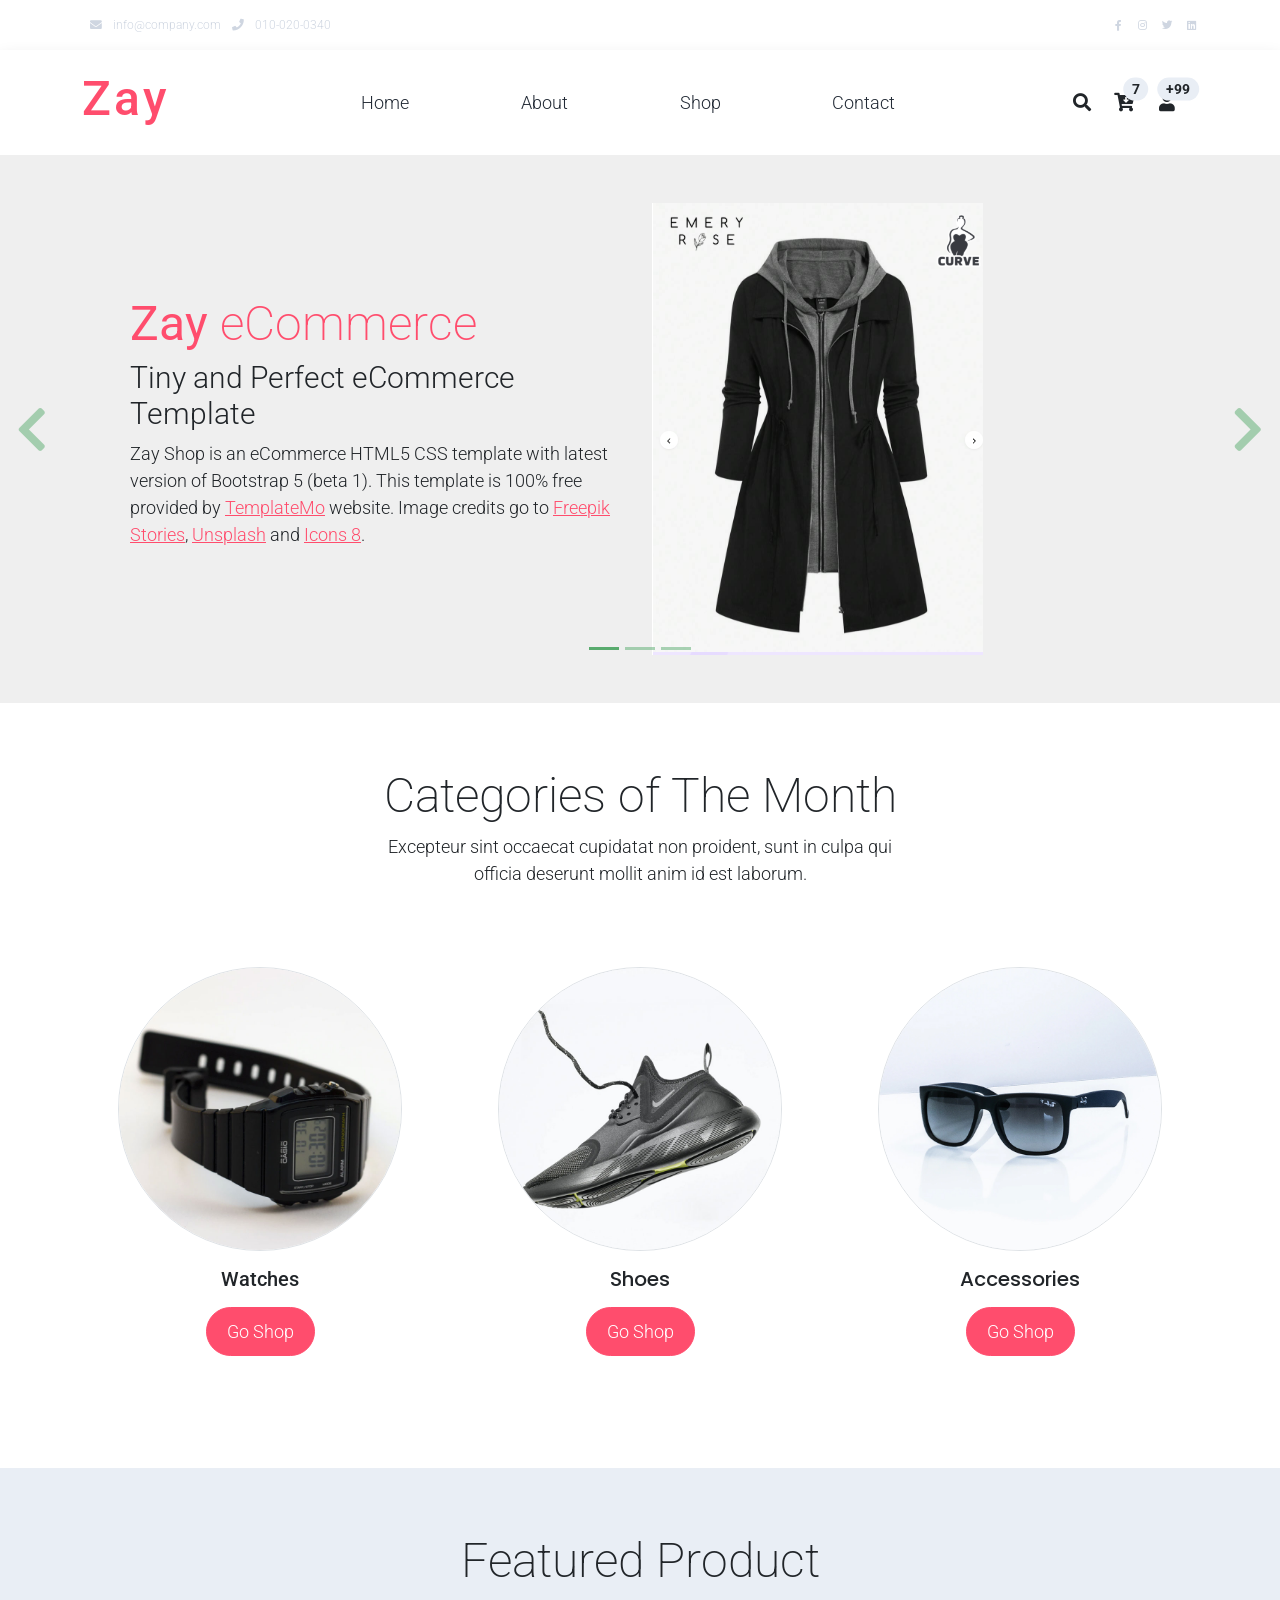
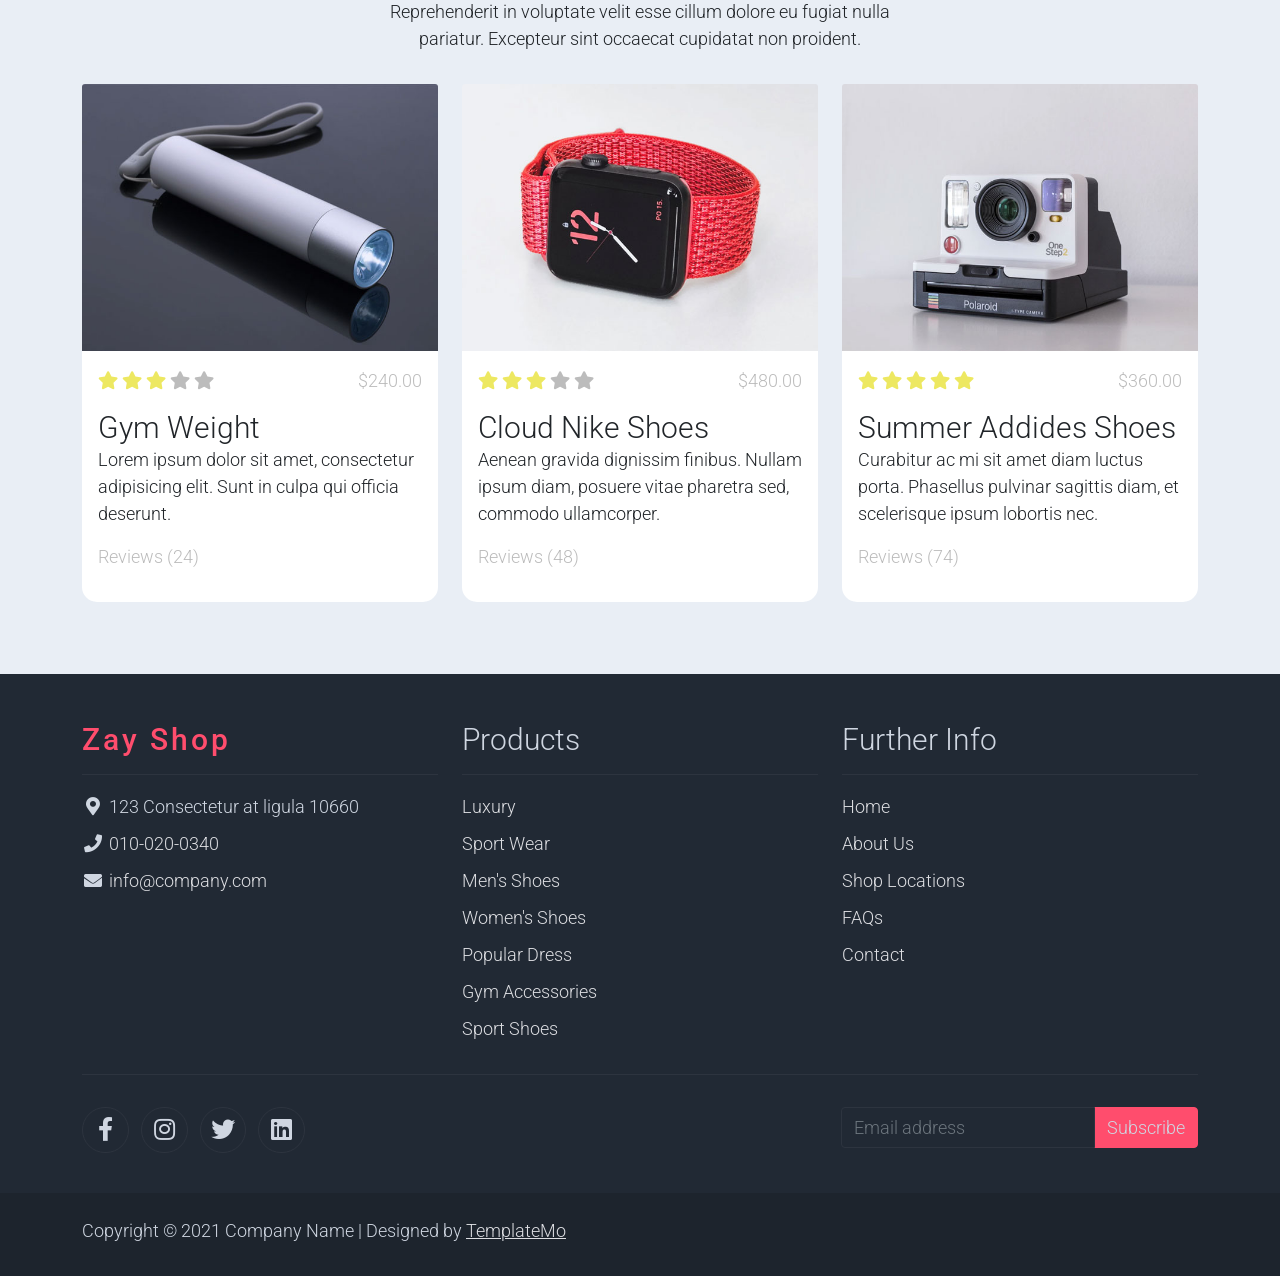
==== index.html @ 55a2761c "Actualizacion de titulo" ====
<!DOCTYPE html>
<html lang="en">

<head>
    <title>Zay Collection</title>
    <meta charset="utf-8">
    <meta name="viewport" content="width=device-width, initial-scale=1">

    <link rel="apple-touch-icon" href="assets/img/apple-icon.png">
    <link rel="shortcut icon" type="image/x-icon" href="assets/img/favicon.ico">

    <link rel="stylesheet" href="assets/css/bootstrap.min.css">
    <link rel="stylesheet" href="assets/css/templatemo.css">
    <link rel="stylesheet" href="assets/css/custom.css">

    <!-- Load fonts style after rendering the layout styles -->
     <link href="https://fonts.googleapis.com/css2?family=Poppins:wght@300;500;700&family=Roboto:wght@300;400&display=swap" rel="stylesheet">
    <link rel="stylesheet" href="assets/css/fontawesome.min.css">
<!--
    
TemplateMo 559 Zay Collection

https://templatemo.com/tm-559-zay-collection

-->
</head>

<body>
    <!-- Start Top Nav -->
    <nav class="navbar navbar-expand-lg bg-dark navbar-light d-none d-lg-block" id="templatemo_nav_top">
        <div class="container text-light">
            <div class="w-100 d-flex justify-content-between">
                <div>
                    <i class="fa fa-envelope mx-2"></i>
                    <a class="navbar-sm-brand text-light text-decoration-none" href="mailto:info@company.com">info@company.com</a>
                    <i class="fa fa-phone mx-2"></i>
                    <a class="navbar-sm-brand text-light text-decoration-none" href="tel:010-020-0340">010-020-0340</a>
                </div>
                <div>
                    <a class="text-light" href="https://fb.com/templatemo" target="_blank" rel="sponsored"><i class="fab fa-facebook-f fa-sm fa-fw me-2"></i></a>
                    <a class="text-light" href="https://www.instagram.com/" target="_blank"><i class="fab fa-instagram fa-sm fa-fw me-2"></i></a>
                    <a class="text-light" href="https://twitter.com/" target="_blank"><i class="fab fa-twitter fa-sm fa-fw me-2"></i></a>
                    <a class="text-light" href="https://www.linkedin.com/" target="_blank"><i class="fab fa-linkedin fa-sm fa-fw"></i></a>
                </div>
            </div>
        </div>
    </nav>
    <!-- Close Top Nav -->


    <!-- Header -->
    <nav class="navbar navbar-expand-lg navbar-light shadow">
        <div class="container d-flex justify-content-between align-items-center">

            <a class="navbar-brand text-success logo h1 align-self-center" href="index.html">
                Zay
            </a>

            <button class="navbar-toggler border-0" type="button" data-bs-toggle="collapse" data-bs-target="#templatemo_main_nav" aria-controls="navbarSupportedContent" aria-expanded="false" aria-label="Toggle navigation">
                <span class="navbar-toggler-icon"></span>
            </button>

            <div class="align-self-center collapse navbar-collapse flex-fill  d-lg-flex justify-content-lg-between" id="templatemo_main_nav">
                <div class="flex-fill">
                    <ul class="nav navbar-nav d-flex justify-content-between mx-lg-auto">
                        <li class="nav-item">
                            <a class="nav-link" href="index.html">Home</a>
                        </li>
                        <li class="nav-item">
                            <a class="nav-link" href="about.html">About</a>
                        </li>
                        <li class="nav-item">
                            <a class="nav-link" href="shop.html">Shop</a>
                        </li>
                        <li class="nav-item">
                            <a class="nav-link" href="contact.html">Contact</a>
                        </li>
                    </ul>
                </div>
                <div class="navbar align-self-center d-flex">
                    <div class="d-lg-none flex-sm-fill mt-3 mb-4 col-7 col-sm-auto pr-3">
                        <div class="input-group">
                            <input type="text" class="form-control" id="inputMobileSearch" placeholder="Search ...">
                            <div class="input-group-text">
                                <i class="fa fa-fw fa-search"></i>
                            </div>
                        </div>
                    </div>
                    <a class="nav-icon d-none d-lg-inline" href="#" data-bs-toggle="modal" data-bs-target="#templatemo_search">
                        <i class="fa fa-fw fa-search text-dark mr-2"></i>
                    </a>
                    <a class="nav-icon position-relative text-decoration-none" href="#">
                        <i class="fa fa-fw fa-cart-arrow-down text-dark mr-1"></i>
                        <span class="position-absolute top-0 left-100 translate-middle badge rounded-pill bg-light text-dark">7</span>
                    </a>
                    <a class="nav-icon position-relative text-decoration-none" href="#">
                        <i class="fa fa-fw fa-user text-dark mr-3"></i>
                        <span class="position-absolute top-0 left-100 translate-middle badge rounded-pill bg-light text-dark">+99</span>
                    </a>
                </div>
            </div>

        </div>
    </nav>
    <!-- Close Header -->

    <!-- Modal -->
    <div class="modal fade bg-white" id="templatemo_search" tabindex="-1" role="dialog" aria-labelledby="exampleModalLabel" aria-hidden="true">
        <div class="modal-dialog modal-lg" role="document">
            <div class="w-100 pt-1 mb-5 text-right">
                <button type="button" class="btn-close" data-bs-dismiss="modal" aria-label="Close"></button>
            </div>
            <form action="" method="get" class="modal-content modal-body border-0 p-0">
                <div class="input-group mb-2">
                    <input type="text" class="form-control" id="inputModalSearch" name="q" placeholder="Search ...">
                    <button type="submit" class="input-group-text bg-success text-light">
                        <i class="fa fa-fw fa-search text-white"></i>
                    </button>
                </div>
            </form>
        </div>
    </div>



    <!-- Start Banner Hero -->
    <div id="template-mo-zay-hero-carousel" class="carousel slide" data-bs-ride="carousel">
        <ol class="carousel-indicators">
            <li data-bs-target="#template-mo-zay-hero-carousel" data-bs-slide-to="0" class="active"></li>
            <li data-bs-target="#template-mo-zay-hero-carousel" data-bs-slide-to="1"></li>
            <li data-bs-target="#template-mo-zay-hero-carousel" data-bs-slide-to="2"></li>
        </ol>
        <div class="carousel-inner">
            <div class="carousel-item active">
                <div class="container">
                    <div class="row p-5">
                        <div class="mx-auto col-md-8 col-lg-6 order-lg-last">
                            <img class="img-fluid" src="./assets/img/Banner1.png" alt="">
                        </div>
                        <div class="col-lg-6 mb-0 d-flex align-items-center">
                            <div class="text-align-left align-self-center">
                                <h1 class="h1 text-success"><b>Zay</b> eCommerce</h1>
                                <h3 class="h2">Tiny and Perfect eCommerce Template</h3>
                                <p>
                                    Zay Shop is an eCommerce HTML5 CSS template with latest version of Bootstrap 5 (beta 1). 
                                    This template is 100% free provided by <a rel="sponsored" class="text-success" href="https://templatemo.com" target="_blank">TemplateMo</a> website. 
                                    Image credits go to <a rel="sponsored" class="text-success" href="https://stories.freepik.com/" target="_blank">Freepik Stories</a>,
                                    <a rel="sponsored" class="text-success" href="https://unsplash.com/" target="_blank">Unsplash</a> and
                                    <a rel="sponsored" class="text-success" href="https://icons8.com/" target="_blank">Icons 8</a>.
                                </p>
                            </div>
                        </div>
                    </div>
                </div>
            </div>
            <div class="carousel-item">
                <div class="container">
                    <div class="row p-5">
                        <div class="mx-auto col-md-8 col-lg-6 order-lg-last">
                            <img class="img-fluid" src="./assets/img/banner2.png" alt="">
                        </div>
                        <div class="col-lg-6 mb-0 d-flex align-items-center">
                            <div class="text-align-left">
                                <h1 class="h1">Proident occaecat</h1>
                                <h3 class="h2">Aliquip ex ea commodo consequat</h3>
                                <p>
                                    You are permitted to use this Zay CSS template for your commercial websites. 
                                    You are <strong>not permitted</strong> to re-distribute the template ZIP file in any kind of template collection websites.
                                </p>
                            </div>
                        </div>
                    </div>
                </div>
            </div>
            <div class="carousel-item">
                <div class="container">
                    <div class="row p-5">
                        <div class="mx-auto col-md-8 col-lg-6 order-lg-last">
                            <img class="img-fluid" src="./assets/img/banner_img_03.jpg" alt="">
                        </div>
                        <div class="col-lg-6 mb-0 d-flex align-items-center">
                            <div class="text-align-left">
                                <h1 class="h1">Repr in voluptate</h1>
                                <h3 class="h2">Ullamco laboris nisi ut </h3>
                                <p>
                                    We bring you 100% free CSS templates for your websites. 
                                    If you wish to support TemplateMo, please make a small contribution via PayPal or tell your friends about our website. Thank you.
                                </p>
                            </div>
                        </div>
                    </div>
                </div>
            </div>
        </div>
        <a class="carousel-control-prev text-decoration-none w-auto ps-3" href="#template-mo-zay-hero-carousel" role="button" data-bs-slide="prev">
            <i class="fas fa-chevron-left"></i>
        </a>
        <a class="carousel-control-next text-decoration-none w-auto pe-3" href="#template-mo-zay-hero-carousel" role="button" data-bs-slide="next">
            <i class="fas fa-chevron-right"></i>
        </a>
    </div>
    <!-- End Banner Hero -->


    <!-- Start Categories of The Month -->
    <section class="container py-5">
        <div class="row text-center pt-3">
            <div class="col-lg-6 m-auto">
                <h1 class="h1">Categories of The Month</h1>
                <p>
                    Excepteur sint occaecat cupidatat non proident, sunt in culpa qui officia
                    deserunt mollit anim id est laborum.
                </p>
            </div>
        </div>
        <div class="row">
            <div class="col-12 col-md-4 p-5 mt-3">
                <a href="#"><img src="./assets/img/category_img_01.jpg" class="rounded-circle img-fluid border"></a>
                <h5 class="text-center mt-3 mb-3">Watches</h5>
                <p class="text-center"><a class="btn btn-success">Go Shop</a></p>
            </div>
            <div class="col-12 col-md-4 p-5 mt-3">
                <a href="#"><img src="./assets/img/category_img_02.jpg" class="rounded-circle img-fluid border"></a>
                <h2 class="h5 text-center mt-3 mb-3">Shoes</h2>
                <p class="text-center"><a class="btn btn-success">Go Shop</a></p>
            </div>
            <div class="col-12 col-md-4 p-5 mt-3">
                <a href="#"><img src="./assets/img/category_img_03.jpg" class="rounded-circle img-fluid border"></a>
                <h2 class="h5 text-center mt-3 mb-3">Accessories</h2>
                <p class="text-center"><a class="btn btn-success">Go Shop</a></p>
            </div>
        </div>
    </section>
    <!-- End Categories of The Month -->


    <!-- Start Featured Product -->
    <section class="bg-light">
        <div class="container py-5">
            <div class="row text-center py-3">
                <div class="col-lg-6 m-auto">
                    <h1 class="h1">Featured Product</h1>
                    <p>
                        Reprehenderit in voluptate velit esse cillum dolore eu fugiat nulla pariatur.
                        Excepteur sint occaecat cupidatat non proident.
                    </p>
                </div>
            </div>
            <div class="row">
                <div class="col-12 col-md-4 mb-4">
                    <div class="card h-100">
                        <a href="shop-single.html">
                            <img src="./assets/img/feature_prod_01.jpg" class="card-img-top" alt="...">
                        </a>
                        <div class="card-body">
                            <ul class="list-unstyled d-flex justify-content-between">
                                <li>
                                    <i class="text-warning fa fa-star"></i>
                                    <i class="text-warning fa fa-star"></i>
                                    <i class="text-warning fa fa-star"></i>
                                    <i class="text-muted fa fa-star"></i>
                                    <i class="text-muted fa fa-star"></i>
                                </li>
                                <li class="text-muted text-right">$240.00</li>
                            </ul>
                            <a href="shop-single.html" class="h2 text-decoration-none text-dark">Gym Weight</a>
                            <p class="card-text">
                                Lorem ipsum dolor sit amet, consectetur adipisicing elit. Sunt in culpa qui officia deserunt.
                            </p>
                            <p class="text-muted">Reviews (24)</p>
                        </div>
                    </div>
                </div>
                <div class="col-12 col-md-4 mb-4">
                    <div class="card h-100">
                        <a href="shop-single.html">
                            <img src="./assets/img/feature_prod_02.jpg" class="card-img-top" alt="...">
                        </a>
                        <div class="card-body">
                            <ul class="list-unstyled d-flex justify-content-between">
                                <li>
                                    <i class="text-warning fa fa-star"></i>
                                    <i class="text-warning fa fa-star"></i>
                                    <i class="text-warning fa fa-star"></i>
                                    <i class="text-muted fa fa-star"></i>
                                    <i class="text-muted fa fa-star"></i>
                                </li>
                                <li class="text-muted text-right">$480.00</li>
                            </ul>
                            <a href="shop-single.html" class="h2 text-decoration-none text-dark">Cloud Nike Shoes</a>
                            <p class="card-text">
                                Aenean gravida dignissim finibus. Nullam ipsum diam, posuere vitae pharetra sed, commodo ullamcorper.
                            </p>
                            <p class="text-muted">Reviews (48)</p>
                        </div>
                    </div>
                </div>
                <div class="col-12 col-md-4 mb-4">
                    <div class="card h-100">
                        <a href="shop-single.html">
                            <img src="./assets/img/feature_prod_03.jpg" class="card-img-top" alt="...">
                        </a>
                        <div class="card-body">
                            <ul class="list-unstyled d-flex justify-content-between">
                                <li>
                                    <i class="text-warning fa fa-star"></i>
                                    <i class="text-warning fa fa-star"></i>
                                    <i class="text-warning fa fa-star"></i>
                                    <i class="text-warning fa fa-star"></i>
                                    <i class="text-warning fa fa-star"></i>
                                </li>
                                <li class="text-muted text-right">$360.00</li>
                            </ul>
                            <a href="shop-single.html" class="h2 text-decoration-none text-dark">Summer Addides Shoes</a>
                            <p class="card-text">
                                Curabitur ac mi sit amet diam luctus porta. Phasellus pulvinar sagittis diam, et scelerisque ipsum lobortis nec.
                            </p>
                            <p class="text-muted">Reviews (74)</p>
                        </div>
                    </div>
                </div>
            </div>
        </div>
    </section>
    <!-- End Featured Product -->


    <!-- Start Footer -->
    <footer class="bg-dark" id="tempaltemo_footer">
        <div class="container">
            <div class="row">

                <div class="col-md-4 pt-5">
                    <h2 class="h2 text-success border-bottom pb-3 border-light logo">Zay Shop</h2>
                    <ul class="list-unstyled text-light footer-link-list">
                        <li>
                            <i class="fas fa-map-marker-alt fa-fw"></i>
                            123 Consectetur at ligula 10660
                        </li>
                        <li>
                            <i class="fa fa-phone fa-fw"></i>
                            <a class="text-decoration-none" href="tel:010-020-0340">010-020-0340</a>
                        </li>
                        <li>
                            <i class="fa fa-envelope fa-fw"></i>
                            <a class="text-decoration-none" href="mailto:info@company.com">info@company.com</a>
                        </li>
                    </ul>
                </div>

                <div class="col-md-4 pt-5">
                    <h2 class="h2 text-light border-bottom pb-3 border-light">Products</h2>
                    <ul class="list-unstyled text-light footer-link-list">
                        <li><a class="text-decoration-none" href="#">Luxury</a></li>
                        <li><a class="text-decoration-none" href="#">Sport Wear</a></li>
                        <li><a class="text-decoration-none" href="#">Men's Shoes</a></li>
                        <li><a class="text-decoration-none" href="#">Women's Shoes</a></li>
                        <li><a class="text-decoration-none" href="#">Popular Dress</a></li>
                        <li><a class="text-decoration-none" href="#">Gym Accessories</a></li>
                        <li><a class="text-decoration-none" href="#">Sport Shoes</a></li>
                    </ul>
                </div>

                <div class="col-md-4 pt-5">
                    <h2 class="h2 text-light border-bottom pb-3 border-light">Further Info</h2>
                    <ul class="list-unstyled text-light footer-link-list">
                        <li><a class="text-decoration-none" href="#">Home</a></li>
                        <li><a class="text-decoration-none" href="#">About Us</a></li>
                        <li><a class="text-decoration-none" href="#">Shop Locations</a></li>
                        <li><a class="text-decoration-none" href="#">FAQs</a></li>
                        <li><a class="text-decoration-none" href="#">Contact</a></li>
                    </ul>
                </div>

            </div>

            <div class="row text-light mb-4">
                <div class="col-12 mb-3">
                    <div class="w-100 my-3 border-top border-light"></div>
                </div>
                <div class="col-auto me-auto">
                    <ul class="list-inline text-left footer-icons">
                        <li class="list-inline-item border border-light rounded-circle text-center">
                            <a class="text-light text-decoration-none" target="_blank" href="http://facebook.com/"><i class="fab fa-facebook-f fa-lg fa-fw"></i></a>
                        </li>
                        <li class="list-inline-item border border-light rounded-circle text-center">
                            <a class="text-light text-decoration-none" target="_blank" href="https://www.instagram.com/"><i class="fab fa-instagram fa-lg fa-fw"></i></a>
                        </li>
                        <li class="list-inline-item border border-light rounded-circle text-center">
                            <a class="text-light text-decoration-none" target="_blank" href="https://twitter.com/"><i class="fab fa-twitter fa-lg fa-fw"></i></a>
                        </li>
                        <li class="list-inline-item border border-light rounded-circle text-center">
                            <a class="text-light text-decoration-none" target="_blank" href="https://www.linkedin.com/"><i class="fab fa-linkedin fa-lg fa-fw"></i></a>
                        </li>
                    </ul>
                </div>
                <div class="col-auto">
                    <label class="sr-only" for="subscribeEmail">Email address</label>
                    <div class="input-group mb-2">
                        <input type="text" class="form-control bg-dark border-light" id="subscribeEmail" placeholder="Email address">
                        <div class="input-group-text btn-success text-light">Subscribe</div>
                    </div>
                </div>
            </div>
        </div>

        <div class="w-100 bg-black py-3">
            <div class="container">
                <div class="row pt-2">
                    <div class="col-12">
                        <p class="text-left text-light">
                            Copyright &copy; 2021 Company Name 
                            | Designed by <a rel="sponsored" href="https://templatemo.com" target="_blank">TemplateMo</a>
                        </p>
                    </div>
                </div>
            </div>
        </div>

    </footer>
    <!-- End Footer -->

    <!-- Start Script -->
    <script src="assets/js/jquery-1.11.0.min.js"></script>
    <script src="assets/js/jquery-migrate-1.2.1.min.js"></script>
    <script src="assets/js/bootstrap.bundle.min.js"></script>
    <script src="assets/js/templatemo.js"></script>
    <script src="assets/js/custom.js"></script>
    <!-- End Script -->
</body>

</html>
---- assets/css/templatemo.css ----
/*

TemplateMo 559 Zay Shop

https://templatemo.com/tm-559-zay-shop

---------------------------------------------
Table of contents
------------------------------------------------
1. Typography
2. General
3. Nav
4. Hero Carousel
5. Accordion
6. Shop
7. Product
8. Carousel Hero
9. Carousel Brand
10. Services
11. Contact map
12. Footer
13. Small devices (landscape phones, 576px and up)
14. Medium devices (tablets, 768px and up)
15. Large devices (desktops, 992px and up)
16. Extra large devices (large desktops, 1200px and up)
--------------------------------------------- */




/* Typography */
body, ul, li, p, a, label, input, div {
  font-family: 'Roboto', sans-serif;
  font-size: 18px !important;
  font-weight: 300 !important;
}
.h1 {
  font-family: 'Roboto', sans-serif;
  font-size: 48px !important;
  font-weight: 200 !important;
}
.h2 {
  font-family: 'Roboto', sans-serif;
  font-size: 30px !important;
  font-weight: 300;
}
.h3 {
  font-family: 'Roboto', sans-serif;
  font-size: 22px !important;
}
/* General */
.logo { font-weight: 500 !important;}
.text-warning {  color: #ede861 !important;}
.text-muted { color: #bcbcbc !important;}
.text-success { color: #59ab6e !important;}
.text-light { color: #cfd6e1 !important;}
.bg-dark { background-color: #212934 !important;}
.bg-light { background-color: #e9eef5 !important;}
.bg-black { background-color: #1d242d !important;}
.bg-success { background-color: #59ab6e !important;}
.btn-success {
  background-color: #59ab6e !important;
  border-color: #56ae6c !important;
}
.pagination .page-link:hover {color: #000;}
.pagination .page-link:hover, .pagination .page-link.active {
  background-color: #69bb7e;
  color: #fff;
}
/* Nav */
#templatemo_nav_top { min-height: 40px;}
#templatemo_nav_top * { font-size: .9em !important;}
#templatemo_main_nav a { color: #212934;}
#templatemo_main_nav a:hover { color: #69bb7e;}
#templatemo_main_nav .navbar .nav-icon { margin-right: 20px;}

/* Hero Carousel */
#template-mo-zay-hero-carousel { background: #efefef !important;}
/* Accordion */
.templatemo-accordion a { color: #000;}
.templatemo-accordion a:hover { color: #333d4a;}
/* Shop */
.shop-top-menu a:hover { color: #69bb7e !important;}
/* Product */
.product-wap { box-shadow: 0px 5px 10px 0px rgba(0, 0, 0, 0.10);}
.product-wap .product-color-dot.color-dot-red { background:#f71515;}
.product-wap .product-color-dot.color-dot-blue { background:#6db4fe;}
.product-wap .product-color-dot.color-dot-black { background:#000000;}
.product-wap .product-color-dot.color-dot-light { background:#e0e0e0;}
.product-wap .product-color-dot.color-dot-green { background:#0bff7e;}
.card.product-wap .card .product-overlay {
  background: rgba(0,0,0,.2);
  visibility: hidden;
  opacity: 0;
  transition: .3s;
}
.card.product-wap:hover .card .product-overlay {
  visibility: visible;
  opacity: 1;
}
.card.product-wap a { color: #000;}
#carousel-related-product .slick-slide:focus { outline: none !important;}
#carousel-related-product .slick-dots li button:before {
  font-size: 15px;
  margin-top: 20px;
}
/* Brand */
.brand-img {
  filter: grayscale(100%);
  opacity: 0.5;
  transition: .5s;
}
.brand-img:hover {
  filter: grayscale(0%);
  opacity: 1;
}
/* Carousel Hero */
#template-mo-zay-hero-carousel .carousel-indicators li {
  margin-top: -50px;
  background-color: #59ab6e;
}
#template-mo-zay-hero-carousel .carousel-control-next i,
#template-mo-zay-hero-carousel .carousel-control-prev i {
  color: #59ab6e !important;
  font-size: 2.8em !important;
}
/* Carousel Brand */
.tempaltemo-carousel .h1 {
  font-size: .5em !important;
  color: #000 !important;
}
/* Services */
.services-icon-wap {transition: .3s;}
.services-icon-wap:hover, .services-icon-wap:hover i {color: #fff;}
.services-icon-wap:hover {background: #69bb7e;}
/* Contact map */
.leaflet-control a, .leaflet-control { font-size: 10px !important;}
.form-control { border: 1px solid #e8e8e8;}
/* Footer */
#tempaltemo_footer a { color: #dcdde1;}
#tempaltemo_footer a:hover { color: #68bb7d;}
#tempaltemo_footer ul.footer-link-list li { padding-top: 10px;}
#tempaltemo_footer ul.footer-icons li {
  width: 2.6em;
  height: 2.6em;
  line-height: 2.6em;
}
#tempaltemo_footer ul.footer-icons li:hover {
  background-color: #cfd6e1;
  transition: .5s;
}
#tempaltemo_footer ul.footer-icons li:hover i {
  color: #212934;
  transition: .5s;
}
#tempaltemo_footer .border-light { border-color: #2d343f !important;}
/*
// Extra small devices (portrait phones, less than 576px)
// No media query since this is the default in Bootstrap
*/
/* Small devices (landscape phones, 576px and up)*/
.product-wap .h3, .product-wap li, .product-wap i, .product-wap p {
  font-size: 12px !important;
}
.product-wap .product-color-dot {
  width: 6px;
  height: 6px;
}

@media (min-width: 576px) {
  .tempaltemo-carousel .h1 { font-size: 1em !important;}
}

/*// Medium devices (tablets, 768px and up)*/
@media (min-width: 768px) {
  #templatemo_main_nav .navbar-nav {max-width: 450px;}
 }

/* Large devices (desktops, 992px and up)*/
@media (min-width: 992px) {
  #templatemo_main_nav .navbar-nav {max-width: 550px;}
  #template-mo-zay-hero-carousel .carousel-item {min-height: 30rem !important;}
  .product-wap .h3, .product-wap li, .product-wap i, .product-wap p {font-size: 18px !important;}
  .product-wap .product-color-dot {
    width: 12px;
    height: 12px;
  }
}

/* Extra large devices (large desktops, 1200px and up)*/
@media (min-width: 1200px) {}
---- assets/css/custom.css ----
/*
Custom Css
*/
:root {
    --primary: #ff4d6d; /* rosado moderno */
}

.text-success {
    color: var(--primary) !important;
}

.btn-success {
    background-color: var(--primary) !important;
    border-color: var(--primary) !important;
}


body {
    font-family: 'Roboto', sans-serif;
}

h1, h2, h3 {
    font-family: 'Poppins', sans-serif;
    font-weight: 600;
}

.navbar {
    background-color: #ffffff !important;
    padding: 15px 0;
}

.navbar-brand {
    font-weight: bold;
    letter-spacing: 2px;
}

.card {
    border: none;
    border-radius: 15px;
    transition: 0.3s;
}

.card:hover {
    transform: translateY(-10px);
    box-shadow: 0 10px 25px rgba(0,0,0,0.15);
}

.btn {
    border-radius: 30px;
    padding: 10px 20px;
    transition: 0.3s;
}

.btn:hover {
    transform: scale(1.05);
}

.carousel-item {
    min-height: 500px;
}

.carousel-item h1 {
    font-size: 2.5rem;
    font-weight: bold;
}

.logo {
    font-size: 2rem;
    font-weight: bold;
    letter-spacing: 3px;
}
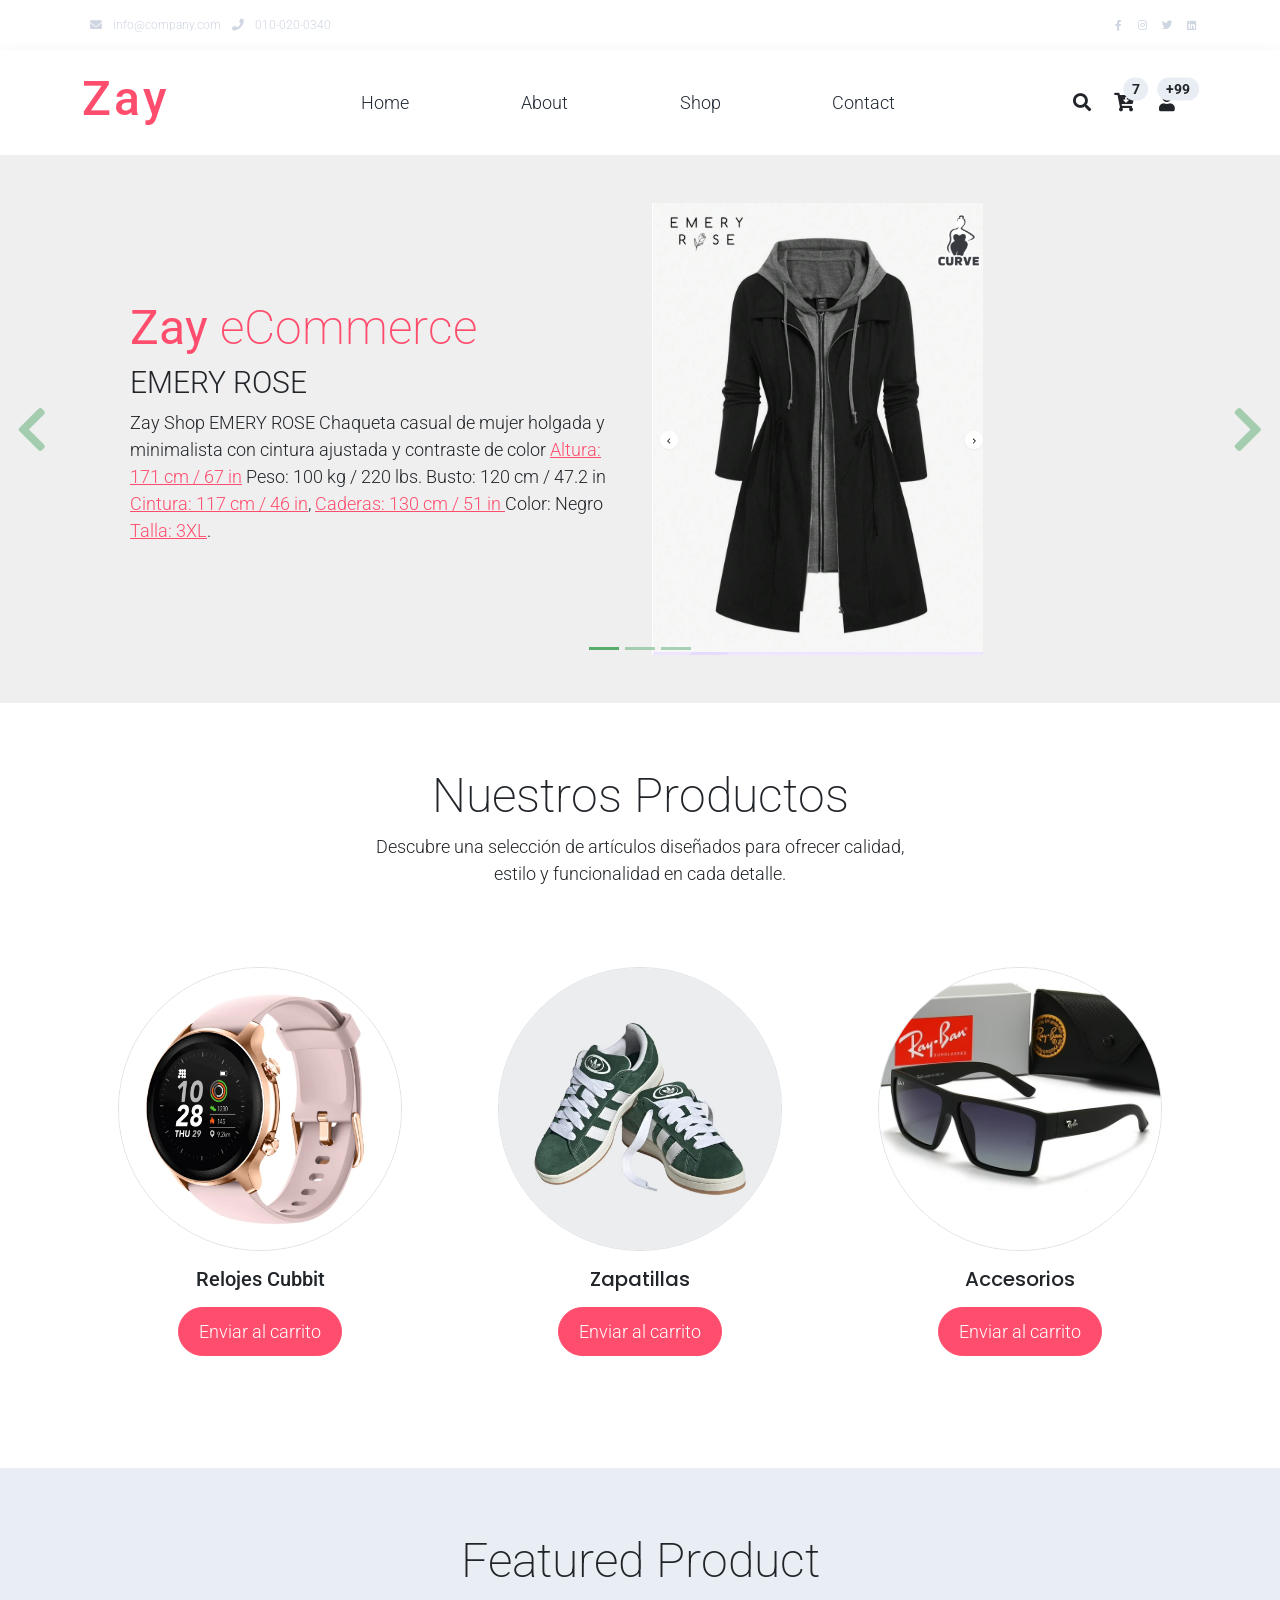
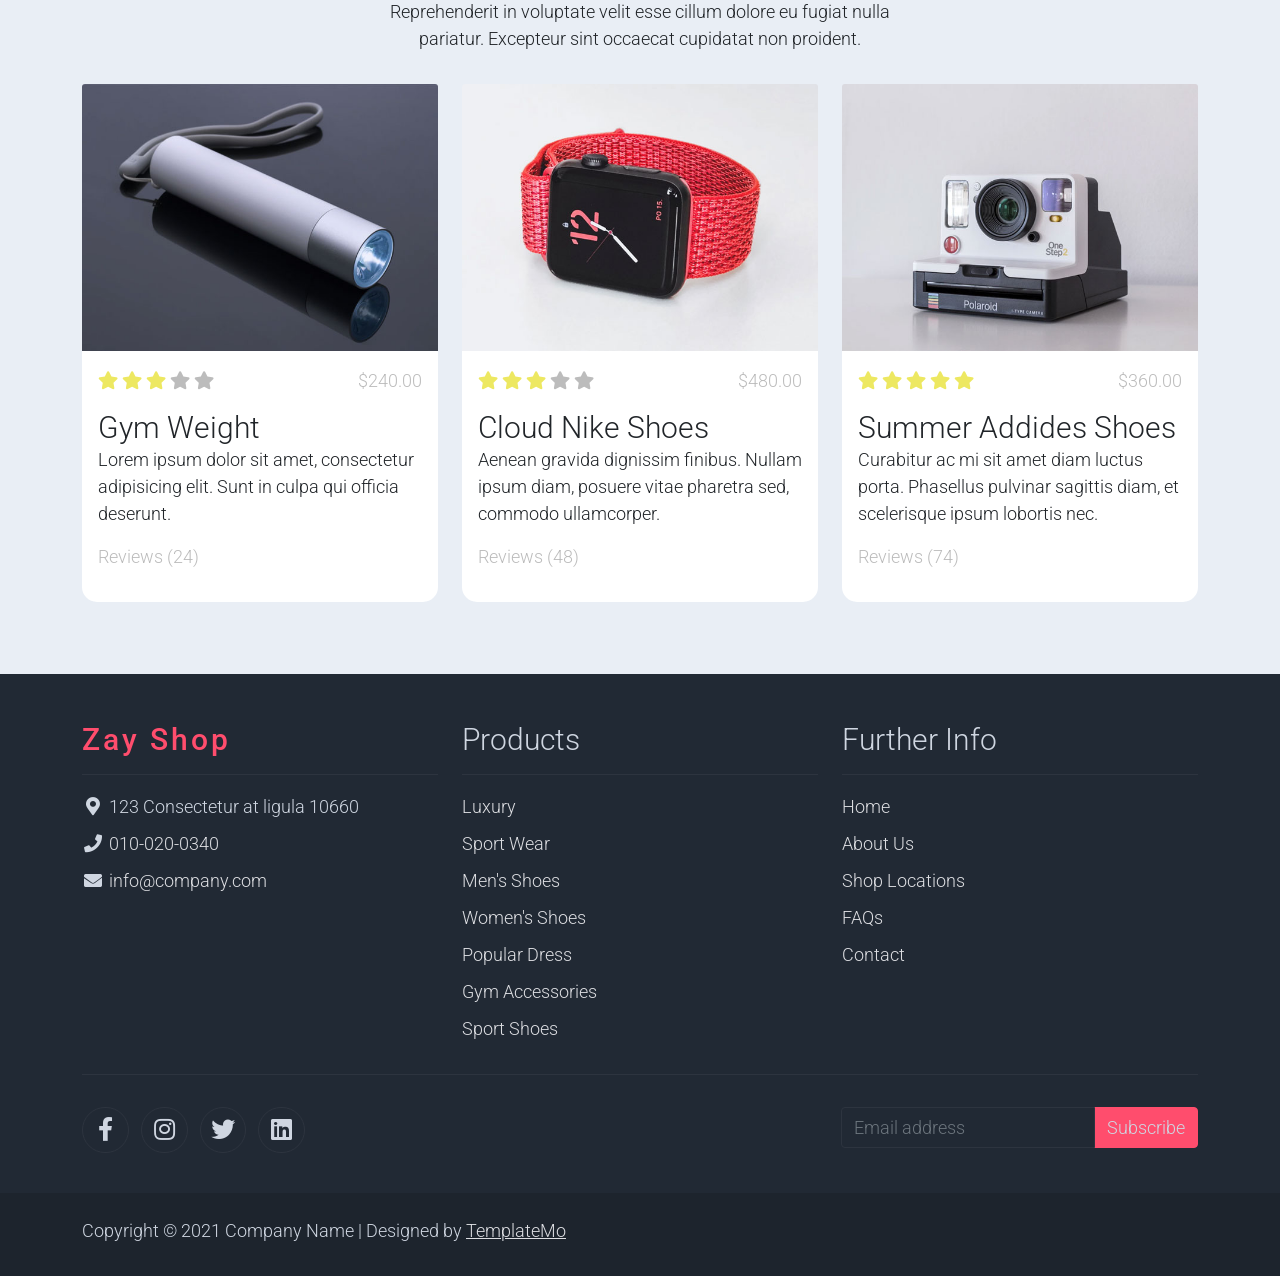
==== commit 313971be: "Cambio de imagenes, color y texto" ====
--- a/index.html
+++ b/index.html
@@ -18,7 +18,7 @@
     <link rel="stylesheet" href="assets/css/fontawesome.min.css">
 <!--
     
-TemplateMo 559 Zay Collection
+
 
 https://templatemo.com/tm-559-zay-collection
 
@@ -140,13 +140,13 @@
                         <div class="col-lg-6 mb-0 d-flex align-items-center">
                             <div class="text-align-left align-self-center">
                                 <h1 class="h1 text-success"><b>Zay</b> eCommerce</h1>
-                                <h3 class="h2">Tiny and Perfect eCommerce Template</h3>
+                                <h3 class="h2">EMERY ROSE</h3>
                                 <p>
-                                    Zay Shop is an eCommerce HTML5 CSS template with latest version of Bootstrap 5 (beta 1). 
-                                    This template is 100% free provided by <a rel="sponsored" class="text-success" href="https://templatemo.com" target="_blank">TemplateMo</a> website. 
-                                    Image credits go to <a rel="sponsored" class="text-success" href="https://stories.freepik.com/" target="_blank">Freepik Stories</a>,
-                                    <a rel="sponsored" class="text-success" href="https://unsplash.com/" target="_blank">Unsplash</a> and
-                                    <a rel="sponsored" class="text-success" href="https://icons8.com/" target="_blank">Icons 8</a>.
+                                    Zay Shop EMERY ROSE Chaqueta casual de mujer holgada y minimalista con cintura ajustada y contraste de color <a rel="sponsored" class="text-success"  target="_blank">Altura: 171 cm / 67 in</a> Peso: 100 kg / 220 lbs. 
+                                    Busto: 120 cm / 47.2 in <a rel="sponsored" class="text-success"  target="_blank">Cintura: 117 cm / 46 in</a>,
+                                    <a rel="sponsored" class="text-success"  target="_blank">Caderas: 130 cm / 51 in
+</a> Color: Negro
+                                    <a rel="sponsored" class="text-success" target="_blank">Talla: 3XL</a>.
                                 </p>
                             </div>
                         </div>
@@ -161,11 +161,10 @@
                         </div>
                         <div class="col-lg-6 mb-0 d-flex align-items-center">
                             <div class="text-align-left">
-                                <h1 class="h1">Proident occaecat</h1>
-                                <h3 class="h2">Aliquip ex ea commodo consequat</h3>
+                                <h1 class="h1">Manfinity EMRG</h1>
+        
                                 <p>
-                                    You are permitted to use this Zay CSS template for your commercial websites. 
-                                    You are <strong>not permitted</strong> to re-distribute the template ZIP file in any kind of template collection websites.
+                                    Manfinity EMRG Pantalones jogger con cordón de unicolor con bolsillos para hombres, pantalones largos de vacaciones de color negro liso y oversize, para regalos de esposo o novio, para otoño.
                                 </p>
                             </div>
                         </div>
@@ -176,15 +175,14 @@
                 <div class="container">
                     <div class="row p-5">
                         <div class="mx-auto col-md-8 col-lg-6 order-lg-last">
-                            <img class="img-fluid" src="./assets/img/banner_img_03.jpg" alt="">
+                            <img class="img-fluid" src="./assets/img/banner3.png" alt="">
                         </div>
                         <div class="col-lg-6 mb-0 d-flex align-items-center">
                             <div class="text-align-left">
-                                <h1 class="h1">Repr in voluptate</h1>
-                                <h3 class="h2">Ullamco laboris nisi ut </h3>
+                                <h1 class="h1">Chaqueta para mujer</h1>
+                                <h3 class="h2">INAWLY CHAQUETA </h3>
                                 <p>
-                                    We bring you 100% free CSS templates for your websites. 
-                                    If you wish to support TemplateMo, please make a small contribution via PayPal or tell your friends about our website. Thank you.
+                                    Chaqueta con capucha con cremallera de moda casual para mujer, adecuada para otoño/invierno, negro primavera
                                 </p>
                             </div>
                         </div>
@@ -206,28 +204,27 @@
     <section class="container py-5">
         <div class="row text-center pt-3">
             <div class="col-lg-6 m-auto">
-                <h1 class="h1">Categories of The Month</h1>
+                <h1 class="h1">Nuestros Productos</h1>
                 <p>
-                    Excepteur sint occaecat cupidatat non proident, sunt in culpa qui officia
-                    deserunt mollit anim id est laborum.
+                    Descubre una selección de artículos diseñados para ofrecer calidad, estilo y funcionalidad en cada detalle.
                 </p>
             </div>
         </div>
         <div class="row">
             <div class="col-12 col-md-4 p-5 mt-3">
-                <a href="#"><img src="./assets/img/category_img_01.jpg" class="rounded-circle img-fluid border"></a>
-                <h5 class="text-center mt-3 mb-3">Watches</h5>
-                <p class="text-center"><a class="btn btn-success">Go Shop</a></p>
+                <a href="#"><img src="./assets/img/product1.webp" class="rounded-circle img-fluid border"></a>
+                <h5 class="text-center mt-3 mb-3">Relojes Cubbit</h5>
+                <p class="text-center"><a class="btn btn-success">Enviar al carrito</a></p>
             </div>
             <div class="col-12 col-md-4 p-5 mt-3">
-                <a href="#"><img src="./assets/img/category_img_02.jpg" class="rounded-circle img-fluid border"></a>
-                <h2 class="h5 text-center mt-3 mb-3">Shoes</h2>
-                <p class="text-center"><a class="btn btn-success">Go Shop</a></p>
+                <a href="#"><img src="./assets/img/product2.avif" class="rounded-circle img-fluid border"></a>
+                <h2 class="h5 text-center mt-3 mb-3">Zapatillas</h2>
+                <p class="text-center"><a class="btn btn-success">Enviar al carrito</a></p>
             </div>
             <div class="col-12 col-md-4 p-5 mt-3">
-                <a href="#"><img src="./assets/img/category_img_03.jpg" class="rounded-circle img-fluid border"></a>
-                <h2 class="h5 text-center mt-3 mb-3">Accessories</h2>
-                <p class="text-center"><a class="btn btn-success">Go Shop</a></p>
+                <a href="#"><img src="./assets/img/product3.avif" class="rounded-circle img-fluid border"></a>
+                <h2 class="h5 text-center mt-3 mb-3">Accesorios</h2>
+                <p class="text-center"><a class="btn btn-success">Enviar al carrito</a></p>
             </div>
         </div>
     </section>
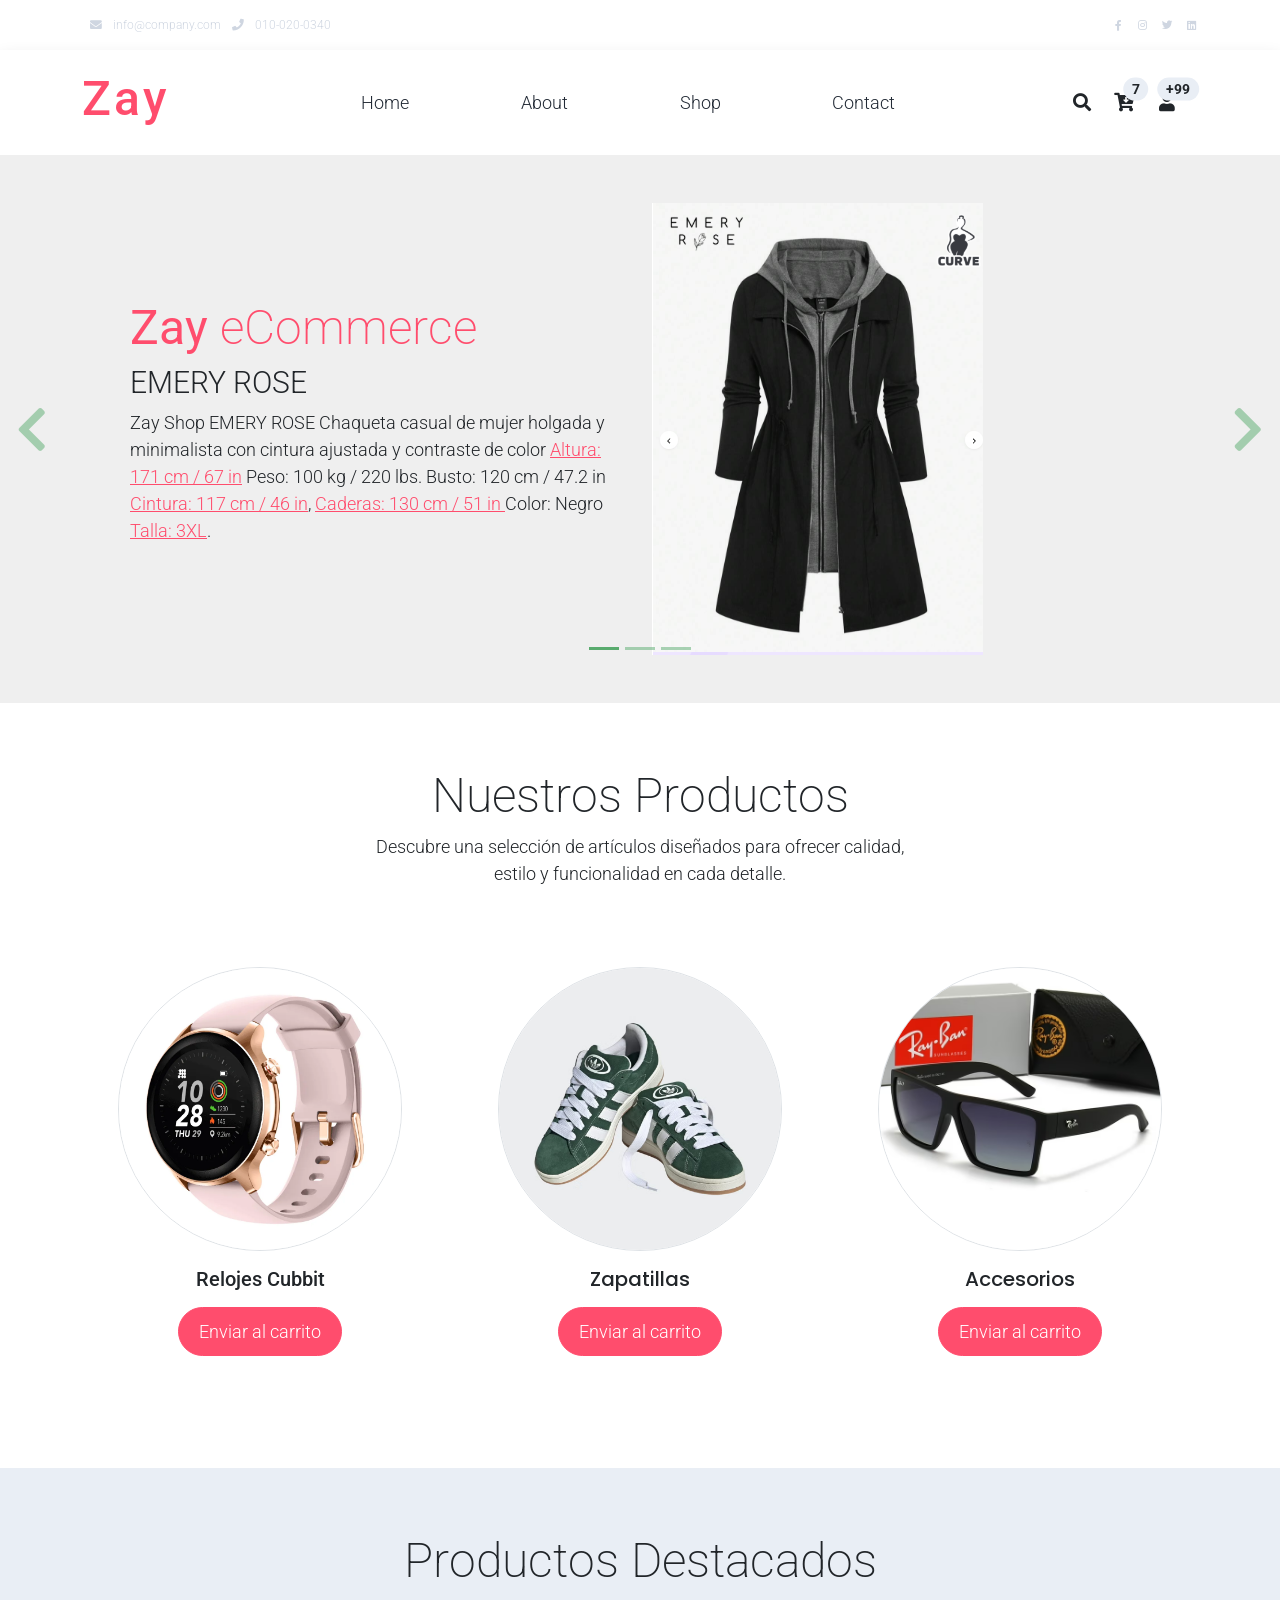
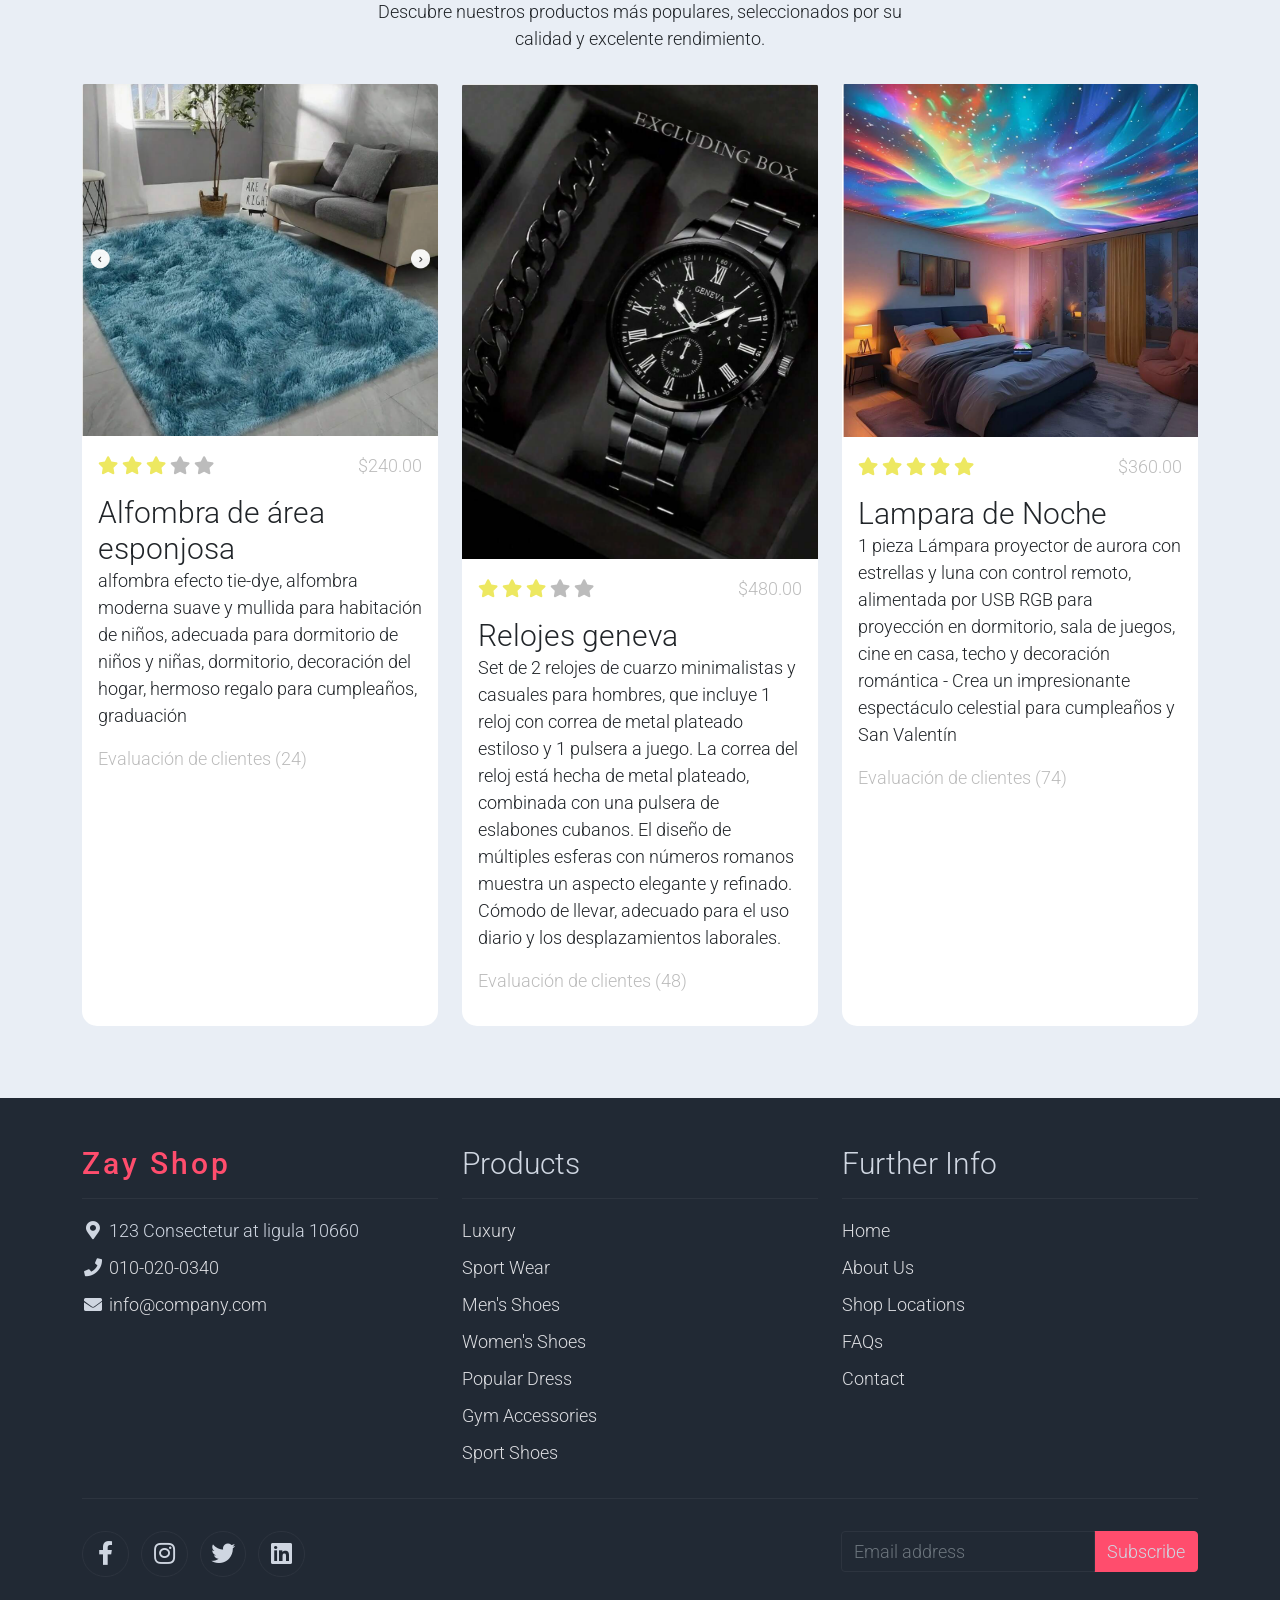
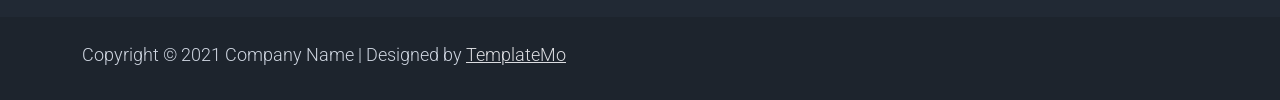
==== commit 7f85fa5b: "modificacion de la seccion destacados" ====
--- a/index.html
+++ b/index.html
@@ -236,10 +236,9 @@
         <div class="container py-5">
             <div class="row text-center py-3">
                 <div class="col-lg-6 m-auto">
-                    <h1 class="h1">Featured Product</h1>
+                    <h1 class="h1">Productos Destacados</h1>
                     <p>
-                        Reprehenderit in voluptate velit esse cillum dolore eu fugiat nulla pariatur.
-                        Excepteur sint occaecat cupidatat non proident.
+                        Descubre nuestros productos más populares, seleccionados por su calidad y excelente rendimiento.
                     </p>
                 </div>
             </div>
@@ -247,7 +246,7 @@
                 <div class="col-12 col-md-4 mb-4">
                     <div class="card h-100">
                         <a href="shop-single.html">
-                            <img src="./assets/img/feature_prod_01.jpg" class="card-img-top" alt="...">
+                            <img src="./assets/img/feature1.png" class="card-img-top" alt="...">
                         </a>
                         <div class="card-body">
                             <ul class="list-unstyled d-flex justify-content-between">
@@ -260,18 +259,18 @@
                                 </li>
                                 <li class="text-muted text-right">$240.00</li>
                             </ul>
-                            <a href="shop-single.html" class="h2 text-decoration-none text-dark">Gym Weight</a>
+                            <a href="shop-single.html" class="h2 text-decoration-none text-dark">Alfombra de área esponjosa</a>
                             <p class="card-text">
-                                Lorem ipsum dolor sit amet, consectetur adipisicing elit. Sunt in culpa qui officia deserunt.
+                                alfombra efecto tie-dye, alfombra moderna suave y mullida para habitación de niños, adecuada para dormitorio de niños y niñas, dormitorio, decoración del hogar, hermoso regalo para cumpleaños, graduación
                             </p>
-                            <p class="text-muted">Reviews (24)</p>
+                            <p class="text-muted">Evaluación de clientes (24)</p>
                         </div>
                     </div>
                 </div>
                 <div class="col-12 col-md-4 mb-4">
                     <div class="card h-100">
                         <a href="shop-single.html">
-                            <img src="./assets/img/feature_prod_02.jpg" class="card-img-top" alt="...">
+                            <img src="./assets/img/feature2.png" class="card-img-top" alt="...">
                         </a>
                         <div class="card-body">
                             <ul class="list-unstyled d-flex justify-content-between">
@@ -284,18 +283,18 @@
                                 </li>
                                 <li class="text-muted text-right">$480.00</li>
                             </ul>
-                            <a href="shop-single.html" class="h2 text-decoration-none text-dark">Cloud Nike Shoes</a>
+                            <a href="shop-single.html" class="h2 text-decoration-none text-dark">Relojes geneva</a>
                             <p class="card-text">
-                                Aenean gravida dignissim finibus. Nullam ipsum diam, posuere vitae pharetra sed, commodo ullamcorper.
+                                Set de 2 relojes de cuarzo minimalistas y casuales para hombres, que incluye 1 reloj con correa de metal plateado estiloso y 1 pulsera a juego. La correa del reloj está hecha de metal plateado, combinada con una pulsera de eslabones cubanos. El diseño de múltiples esferas con números romanos muestra un aspecto elegante y refinado. Cómodo de llevar, adecuado para el uso diario y los desplazamientos laborales.
                             </p>
-                            <p class="text-muted">Reviews (48)</p>
+                            <p class="text-muted">Evaluación de clientes (48)</p>
                         </div>
                     </div>
                 </div>
                 <div class="col-12 col-md-4 mb-4">
                     <div class="card h-100">
                         <a href="shop-single.html">
-                            <img src="./assets/img/feature_prod_03.jpg" class="card-img-top" alt="...">
+                            <img src="./assets/img/feature3.png" class="card-img-top" alt="...">
                         </a>
                         <div class="card-body">
                             <ul class="list-unstyled d-flex justify-content-between">
@@ -308,11 +307,11 @@
                                 </li>
                                 <li class="text-muted text-right">$360.00</li>
                             </ul>
-                            <a href="shop-single.html" class="h2 text-decoration-none text-dark">Summer Addides Shoes</a>
+                            <a href="shop-single.html" class="h2 text-decoration-none text-dark">Lampara de Noche</a>
                             <p class="card-text">
-                                Curabitur ac mi sit amet diam luctus porta. Phasellus pulvinar sagittis diam, et scelerisque ipsum lobortis nec.
+                                1 pieza Lámpara proyector de aurora con estrellas y luna con control remoto, alimentada por USB RGB para proyección en dormitorio, sala de juegos, cine en casa, techo y decoración romántica - Crea un impresionante espectáculo celestial para cumpleaños y San Valentín
                             </p>
-                            <p class="text-muted">Reviews (74)</p>
+                            <p class="text-muted">Evaluación de clientes (74)</p>
                         </div>
                     </div>
                 </div>
